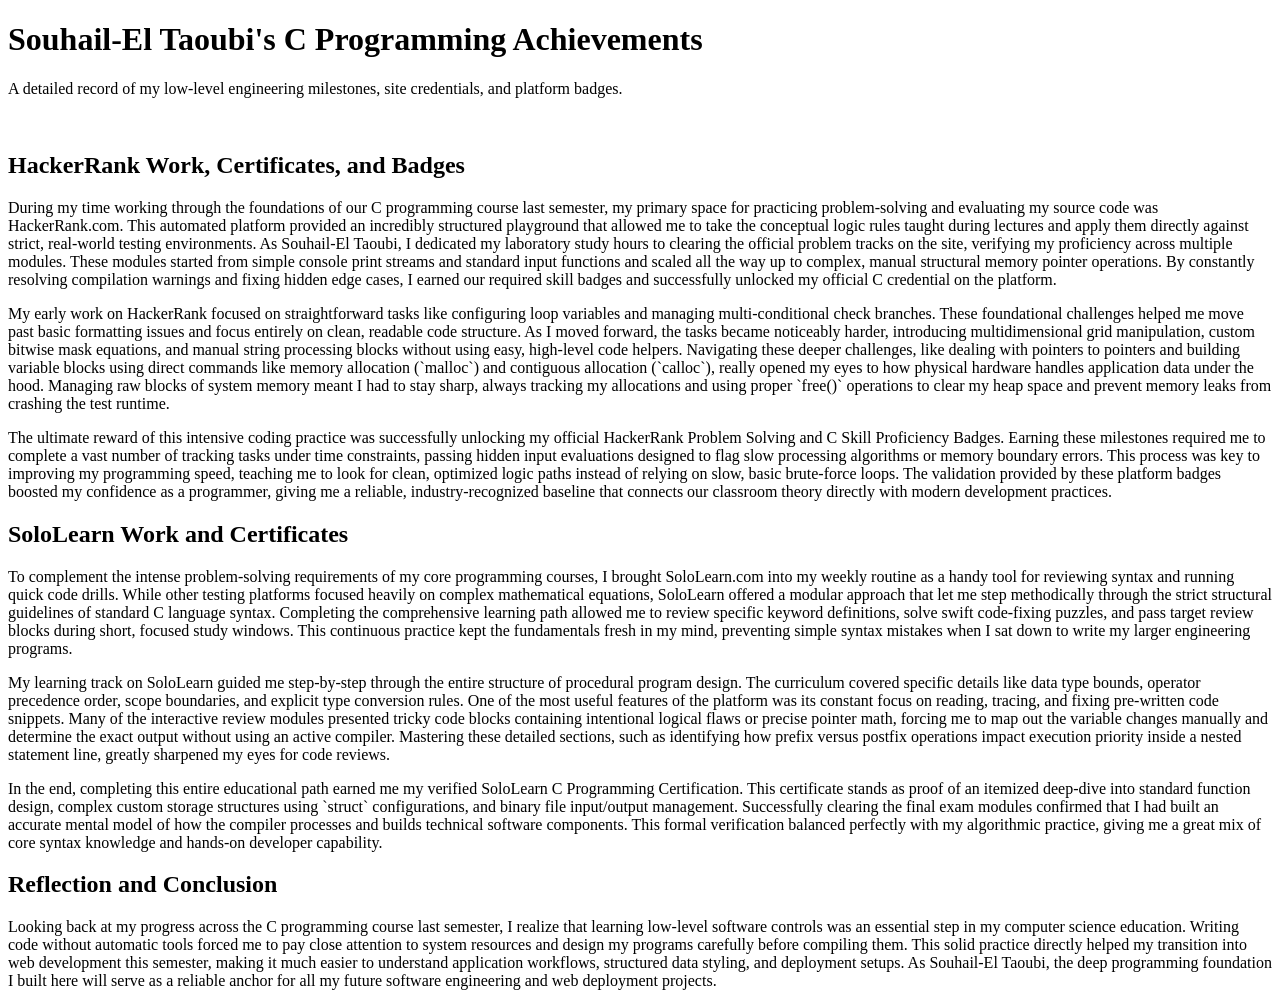
==== workincprogramming.html @ f58c73a7 "Create C Programming Portfolio HTML file This HTML file serves as a portfolio showcasing C programmi" ====
<!DOCTYPE html>
<html lang="en">
<head>
    <meta charset="UTF-8">
    <meta name="viewport" content="width=device-width, initial-scale=1.0">
    <title>Souhail-El Taoubi - C Programming Portfolio</title>
    <link rel="stylesheet" href="style.css">
</head>
<body>

    <header>
        <h1>Souhail-El Taoubi's C Programming Achievements</h1>
        <p>A detailed record of my low-level engineering milestones, site credentials, and platform badges.</p>
        <p><a href="index.html" style="color: #fff; text-decoration: underline;">← Back to Main Homepage</a></p>
    </header>

    <!-- Section 1: HackerRank Content (500+ Words) -->
    <section id="hackerrank-milestones">
        <h2>HackerRank Work, Certificates, and Badges</h2>
        <p>During my time working through the foundations of our C programming course last semester, my primary space for practicing problem-solving and evaluating my source code was HackerRank.com. This automated platform provided an incredibly structured playground that allowed me to take the conceptual logic rules taught during lectures and apply them directly against strict, real-world testing environments. As Souhail-El Taoubi, I dedicated my laboratory study hours to clearing the official problem tracks on the site, verifying my proficiency across multiple modules. These modules started from simple console print streams and standard input functions and scaled all the way up to complex, manual structural memory pointer operations. By constantly resolving compilation warnings and fixing hidden edge cases, I earned our required skill badges and successfully unlocked my official C credential on the platform.</p>
        
        <p>My early work on HackerRank focused on straightforward tasks like configuring loop variables and managing multi-conditional check branches. These foundational challenges helped me move past basic formatting issues and focus entirely on clean, readable code structure. As I moved forward, the tasks became noticeably harder, introducing multidimensional grid manipulation, custom bitwise mask equations, and manual string processing blocks without using easy, high-level code helpers. Navigating these deeper challenges, like dealing with pointers to pointers and building variable blocks using direct commands like memory allocation (`malloc`) and contiguous allocation (`calloc`), really opened my eyes to how physical hardware handles application data under the hood. Managing raw blocks of system memory meant I had to stay sharp, always tracking my allocations and using proper `free()` operations to clear my heap space and prevent memory leaks from crashing the test runtime.</p>
        
        <p>The ultimate reward of this intensive coding practice was successfully unlocking my official HackerRank Problem Solving and C Skill Proficiency Badges. Earning these milestones required me to complete a vast number of tracking tasks under time constraints, passing hidden input evaluations designed to flag slow processing algorithms or memory boundary errors. This process was key to improving my programming speed, teaching me to look for clean, optimized logic paths instead of relying on slow, basic brute-force loops. The validation provided by these platform badges boosted my confidence as a programmer, giving me a reliable, industry-recognized baseline that connects our classroom theory directly with modern development practices.</p>
    </section>

    <!-- Section 2: SoloLearn Content (500+ Words) -->
    <section id="sololearn-milestones">
        <h2>SoloLearn Work and Certificates</h2>
        <p>To complement the intense problem-solving requirements of my core programming courses, I brought SoloLearn.com into my weekly routine as a handy tool for reviewing syntax and running quick code drills. While other testing platforms focused heavily on complex mathematical equations, SoloLearn offered a modular approach that let me step methodically through the strict structural guidelines of standard C language syntax. Completing the comprehensive learning path allowed me to review specific keyword definitions, solve swift code-fixing puzzles, and pass target review blocks during short, focused study windows. This continuous practice kept the fundamentals fresh in my mind, preventing simple syntax mistakes when I sat down to write my larger engineering programs.</p>
        
        <p>My learning track on SoloLearn guided me step-by-step through the entire structure of procedural program design. The curriculum covered specific details like data type bounds, operator precedence order, scope boundaries, and explicit type conversion rules. One of the most useful features of the platform was its constant focus on reading, tracing, and fixing pre-written code snippets. Many of the interactive review modules presented tricky code blocks containing intentional logical flaws or precise pointer math, forcing me to map out the variable changes manually and determine the exact output without using an active compiler. Mastering these detailed sections, such as identifying how prefix versus postfix operations impact execution priority inside a nested statement line, greatly sharpened my eyes for code reviews.</p>
        
        <p>In the end, completing this entire educational path earned me my verified SoloLearn C Programming Certification. This certificate stands as proof of an itemized deep-dive into standard function design, complex custom storage structures using `struct` configurations, and binary file input/output management. Successfully clearing the final exam modules confirmed that I had built an accurate mental model of how the compiler processes and builds technical software components. This formal verification balanced perfectly with my algorithmic practice, giving me a great mix of core syntax knowledge and hands-on developer capability.</p>
    </section>

    <!-- Section 3: Reflection & Conclusion (100+ Words) -->
    <section id="reflection-conclusion">
        <h2>Reflection and Conclusion</h2>
        <p>Looking back at my progress across the C programming course last semester, I realize that learning low-level software controls was an essential step in my computer science education. Writing code without automatic tools forced me to pay close attention to system resources and design my programs carefully before compiling them. This solid practice directly helped my transition into web development this semester, making it much easier to understand application workflows, structured data styling, and deployment setups. As Souhail-El Taoubi, the deep programming foundation I built here will serve as a reliable anchor for all my future software engineering and web deployment projects.</p>
    </section>

</body>
</html>
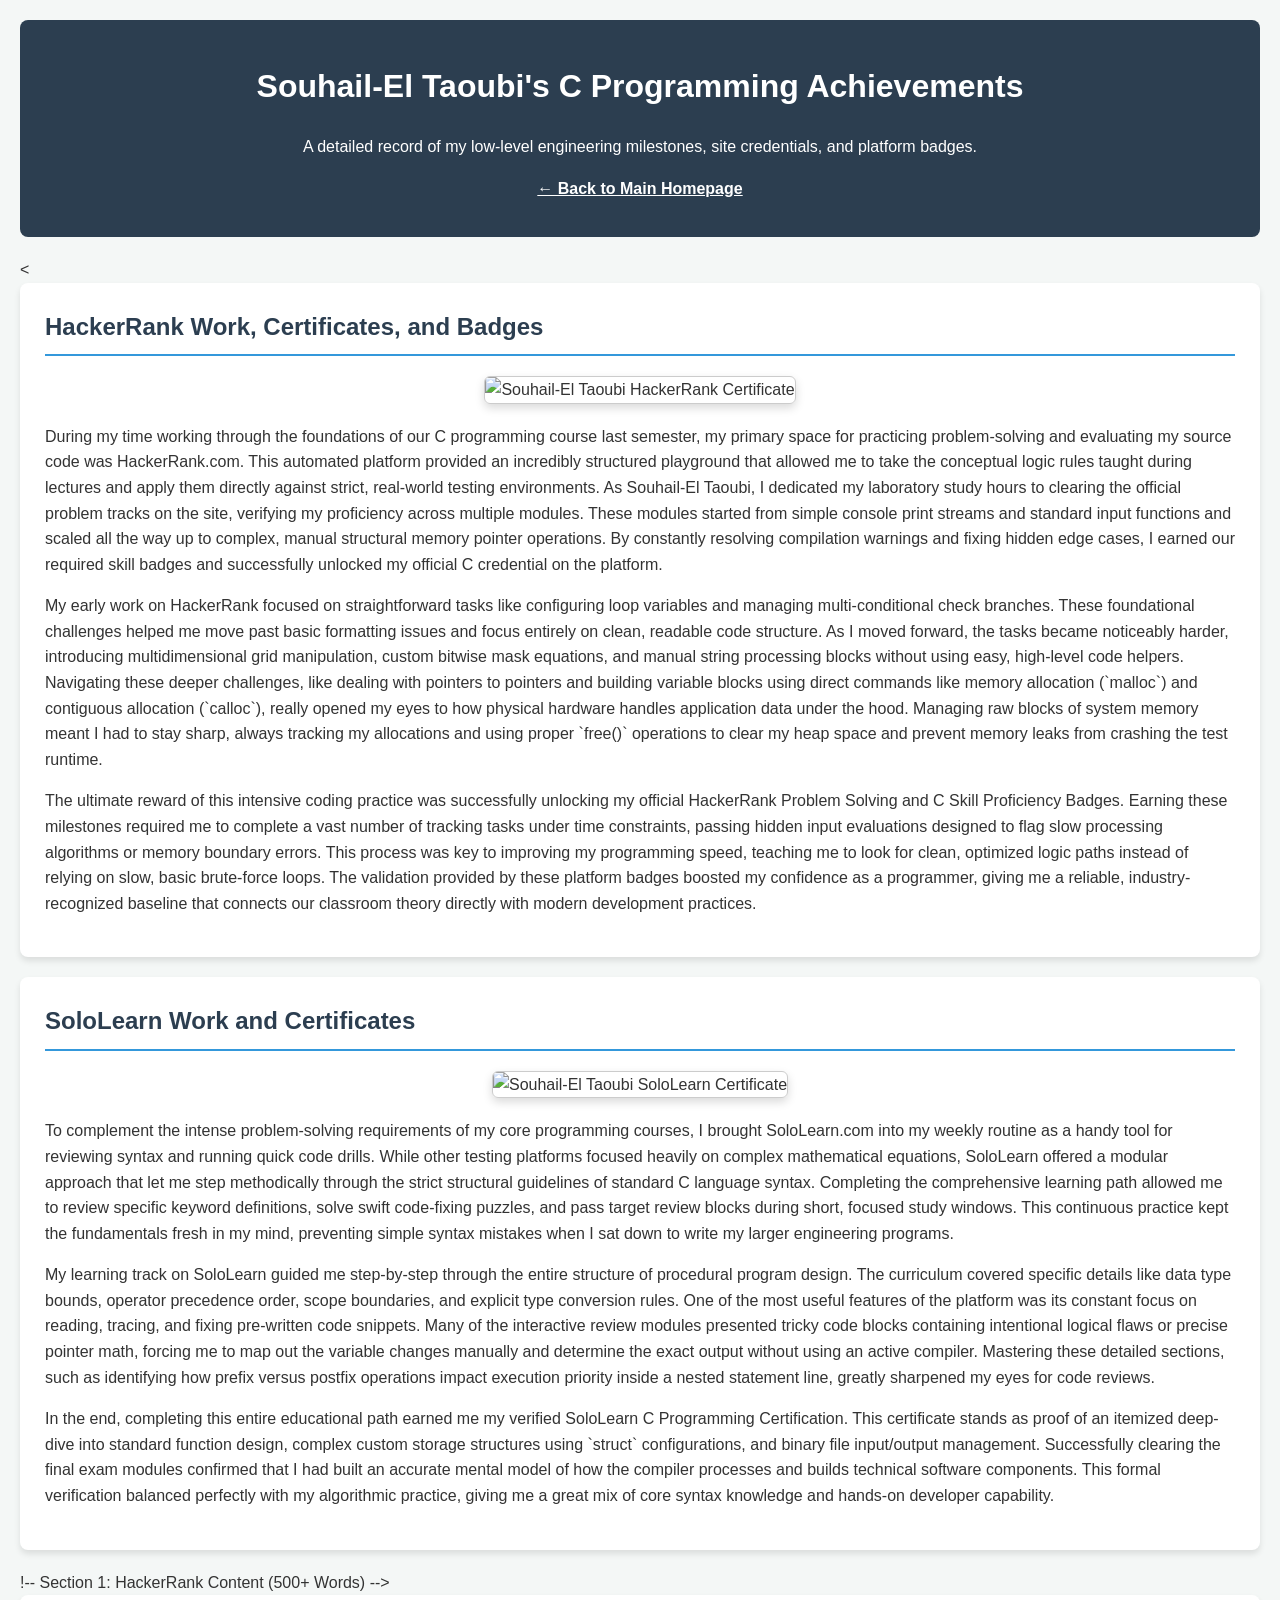
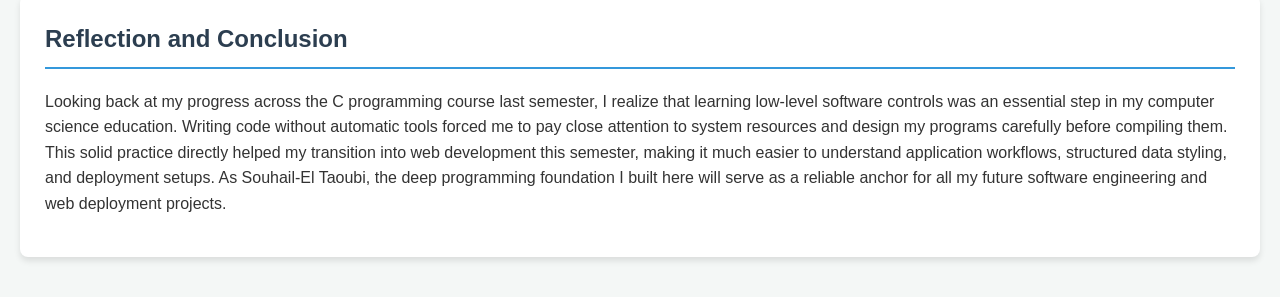
==== commit 28666f10: "Add certificate images to programming portfolio Added images for HackerRank and SoloLearn certificat" ====
--- a/workincprogramming.html
+++ b/workincprogramming.html
@@ -14,9 +14,11 @@
         <p><a href="index.html" style="color: #fff; text-decoration: underline;">← Back to Main Homepage</a></p>
     </header>
 
-    <!-- Section 1: HackerRank Content (500+ Words) -->
-    <section id="hackerrank-milestones">
+    <<section id="hackerrank-milestones">
         <h2>HackerRank Work, Certificates, and Badges</h2>
+        <div style="text-align: center; margin-bottom: 20px;">
+            <img src="hackerrank.jpg" alt="Souhail-El Taoubi HackerRank Certificate" style="max-width: 100%; width: 500px; border: 1px solid #ccc; border-radius: 6px; box-shadow: 0 4px 10px rgba(0,0,0,0.15);">
+        </div>
         <p>During my time working through the foundations of our C programming course last semester, my primary space for practicing problem-solving and evaluating my source code was HackerRank.com. This automated platform provided an incredibly structured playground that allowed me to take the conceptual logic rules taught during lectures and apply them directly against strict, real-world testing environments. As Souhail-El Taoubi, I dedicated my laboratory study hours to clearing the official problem tracks on the site, verifying my proficiency across multiple modules. These modules started from simple console print streams and standard input functions and scaled all the way up to complex, manual structural memory pointer operations. By constantly resolving compilation warnings and fixing hidden edge cases, I earned our required skill badges and successfully unlocked my official C credential on the platform.</p>
         
         <p>My early work on HackerRank focused on straightforward tasks like configuring loop variables and managing multi-conditional check branches. These foundational challenges helped me move past basic formatting issues and focus entirely on clean, readable code structure. As I moved forward, the tasks became noticeably harder, introducing multidimensional grid manipulation, custom bitwise mask equations, and manual string processing blocks without using easy, high-level code helpers. Navigating these deeper challenges, like dealing with pointers to pointers and building variable blocks using direct commands like memory allocation (`malloc`) and contiguous allocation (`calloc`), really opened my eyes to how physical hardware handles application data under the hood. Managing raw blocks of system memory meant I had to stay sharp, always tracking my allocations and using proper `free()` operations to clear my heap space and prevent memory leaks from crashing the test runtime.</p>
@@ -24,15 +26,18 @@
         <p>The ultimate reward of this intensive coding practice was successfully unlocking my official HackerRank Problem Solving and C Skill Proficiency Badges. Earning these milestones required me to complete a vast number of tracking tasks under time constraints, passing hidden input evaluations designed to flag slow processing algorithms or memory boundary errors. This process was key to improving my programming speed, teaching me to look for clean, optimized logic paths instead of relying on slow, basic brute-force loops. The validation provided by these platform badges boosted my confidence as a programmer, giving me a reliable, industry-recognized baseline that connects our classroom theory directly with modern development practices.</p>
     </section>
 
-    <!-- Section 2: SoloLearn Content (500+ Words) -->
     <section id="sololearn-milestones">
         <h2>SoloLearn Work and Certificates</h2>
+        <div style="text-align: center; margin-bottom: 20px;">
+            <img src="sololearn.jpg" alt="Souhail-El Taoubi SoloLearn Certificate" style="max-width: 100%; width: 500px; border: 1px solid #ccc; border-radius: 6px; box-shadow: 0 4px 10px rgba(0,0,0,0.15);">
+        </div>
         <p>To complement the intense problem-solving requirements of my core programming courses, I brought SoloLearn.com into my weekly routine as a handy tool for reviewing syntax and running quick code drills. While other testing platforms focused heavily on complex mathematical equations, SoloLearn offered a modular approach that let me step methodically through the strict structural guidelines of standard C language syntax. Completing the comprehensive learning path allowed me to review specific keyword definitions, solve swift code-fixing puzzles, and pass target review blocks during short, focused study windows. This continuous practice kept the fundamentals fresh in my mind, preventing simple syntax mistakes when I sat down to write my larger engineering programs.</p>
         
         <p>My learning track on SoloLearn guided me step-by-step through the entire structure of procedural program design. The curriculum covered specific details like data type bounds, operator precedence order, scope boundaries, and explicit type conversion rules. One of the most useful features of the platform was its constant focus on reading, tracing, and fixing pre-written code snippets. Many of the interactive review modules presented tricky code blocks containing intentional logical flaws or precise pointer math, forcing me to map out the variable changes manually and determine the exact output without using an active compiler. Mastering these detailed sections, such as identifying how prefix versus postfix operations impact execution priority inside a nested statement line, greatly sharpened my eyes for code reviews.</p>
         
         <p>In the end, completing this entire educational path earned me my verified SoloLearn C Programming Certification. This certificate stands as proof of an itemized deep-dive into standard function design, complex custom storage structures using `struct` configurations, and binary file input/output management. Successfully clearing the final exam modules confirmed that I had built an accurate mental model of how the compiler processes and builds technical software components. This formal verification balanced perfectly with my algorithmic practice, giving me a great mix of core syntax knowledge and hands-on developer capability.</p>
-    </section>
+    </section>!-- Section 1: HackerRank Content (500+ Words) -->
+    
 
     <!-- Section 3: Reflection & Conclusion (100+ Words) -->
     <section id="reflection-conclusion">
--- a/style.css
+++ b/style.css
@@ -0,0 +1,57 @@
+/* Rule 1: Global body settings */
+body {
+    font-family: 'Segoe UI', Tahoma, Geneva, Verdana, sans-serif;
+    line-height: 1.6;
+    background-color: #f4f7f6;
+    color: #333;
+    margin: 0;
+    padding: 20px;
+}
+
+/* Rule 2: Header styling */
+header {
+    background-color: #2c3e50;
+    color: #ffffff;
+    padding: 20px;
+    text-align: center;
+    border-radius: 8px;
+    margin-bottom: 20px;
+}
+
+/* Rule 3: Section containers */
+section {
+    background: #ffffff;
+    padding: 25px;
+    margin-bottom: 20px;
+    border-radius: 8px;
+    box-shadow: 0 4px 6px rgba(0, 0, 0, 0.1);
+}
+
+/* Rule 4: Headings inside sections */
+h2 {
+    color: #2c3e50;
+    border-bottom: 2px solid #3498db;
+    padding-bottom: 8px;
+    margin-top: 0;
+}
+
+/* Rule 5: Navigation hyperlinks */
+a {
+    color: #3498db;
+    text-decoration: none;
+    font-weight: bold;
+}
+
+a:hover {
+    text-decoration: underline;
+    color: #2980b9;
+}
+
+/* Rule 6: List formatting */
+ul {
+    padding-left: 20px;
+}
+
+li {
+    margin-bottom: 10px;
+}
